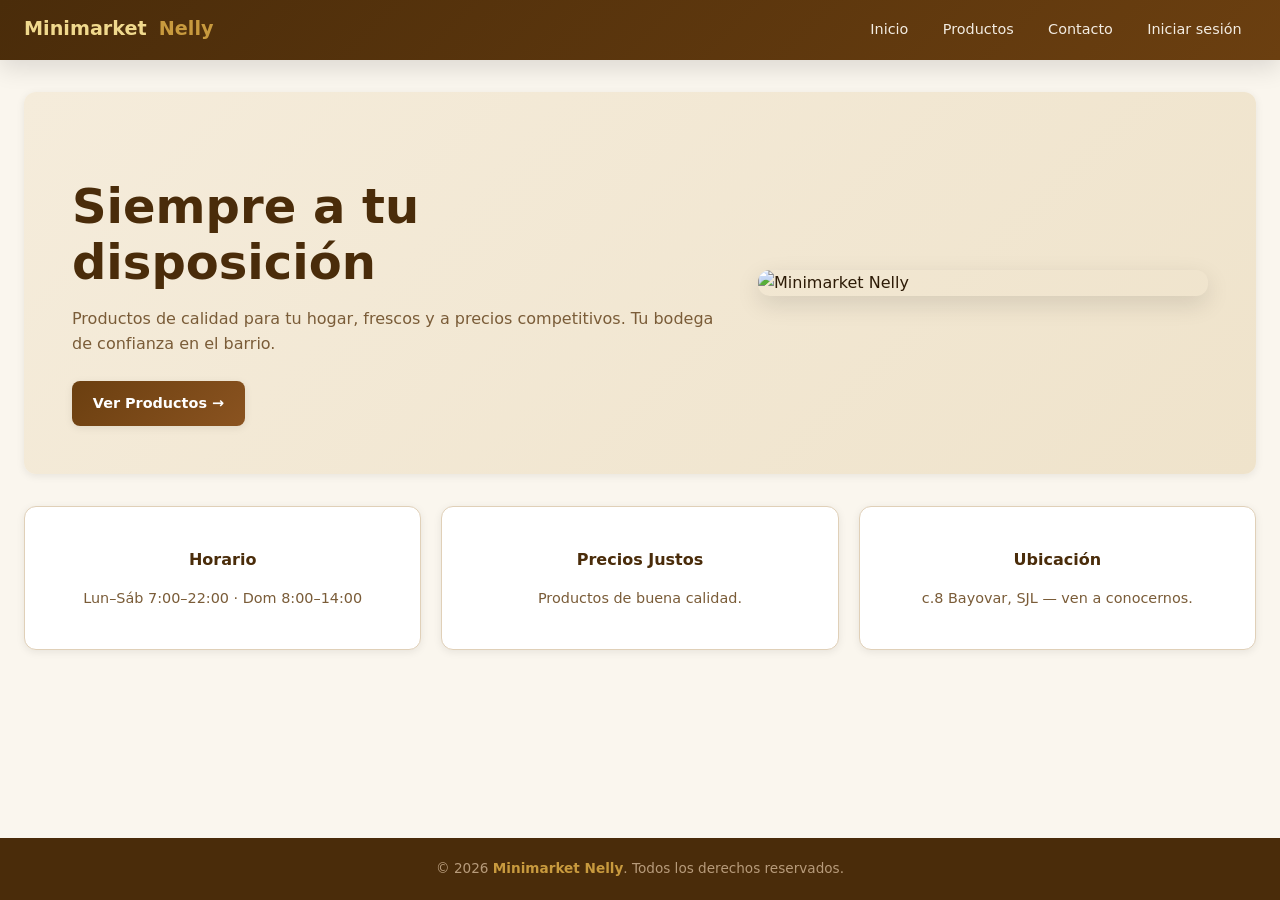
==== templates/index.html @ f98f2094 "Add files via upload" ====
<!DOCTYPE html>
<html lang="es">
<head>
  <meta charset="UTF-8">
  <meta name="viewport" content="width=device-width, initial-scale=1.0">
  <title>Minimarket Nelly | Tu bodega de confianza</title>
  <link rel="stylesheet" href="/static/css/styles_index.css">
</head>
<body>

<header>
  <a class="brand" href="/">Minimarket <span style="color:var(--gold)">Nelly</span></a>
  <nav>
    <a href="/">Inicio</a>
    <a href="/productos">Productos</a>
    <a href="/contactos">Contacto</a>
    <a href="/login">Iniciar sesión</a>
  </nav>
</header>

<div class="container">
  <!-- Hero section -->
  <div class="hero">
    <div class="hero-text">
      <h2>Siempre a tu disposición</h2>
      <p>Productos de calidad para tu hogar, frescos y a precios competitivos. Tu bodega de confianza en el barrio.</p>
      <a href="/productos" class="btn btn-primary">Ver Productos →</a>
    </div>
    <img src="https://encrypted-tbn0.gstatic.com/images?q=tbn:ANd9GcRmrN-Sgy3YWNqUsjVziPRu9zKMV46mrh57sQ&s" alt="Minimarket Nelly">
  </div>

  <!-- Features (características) -->
  <div class="features">
    <div class="feat">
      <h3>Horario</h3>
      <p>Lun–Sáb 7:00–22:00 · Dom 8:00–14:00</p>
    </div>
    <div class="feat">
      <h3>Precios Justos</h3>
      <p>Productos de buena calidad.</p>
    </div>
    <div class="feat">
      <h3>Ubicación</h3>
      <p>c.8 Bayovar, SJL — ven a conocernos.</p>
    </div>
  </div>
</div>

<footer>
  &copy; 2026 <strong>Minimarket Nelly</strong>. Todos los derechos reservados.
</footer>

</body>
</html>
---- static/css/styles_index.css ----
/* ================================================
   ESTILOS GLOBALES - Minimarket Nelly
   Versión Mejorada
================================================ */

:root {
  --dark: #4a2c0a;
  --mid: #6b3f10;
  --light: #8a5320;
  --gold: #c89a3e;

  --bg: #faf6ee;
  --card: #ffffff;

  --text: #2c1a06;
  --muted: #7a5c38;
  --border: #e0d0b8;

  --shadow-sm: 0 2px 8px rgba(0, 0, 0, 0.08);
  --shadow-md: 0 8px 24px rgba(0, 0, 0, 0.12);

  --r: 12px;

  --transition: 0.25s ease;
}

*,
*::before,
*::after {
  box-sizing: border-box;
}

html {
  scroll-behavior: smooth;
}

body {
  margin: 0;
  font-family:
    system-ui,
    -apple-system,
    BlinkMacSystemFont,
    "Segoe UI",
    Roboto,
    sans-serif;

  background: var(--bg);
  color: var(--text);
  line-height: 1.6;

  min-height: 100vh;
  display: flex;
  flex-direction: column;
}

/* HEADER */

header {
  background: linear-gradient(
    135deg,
    var(--dark),
    var(--mid)
  );

  padding: 0 1.5rem;

  display: flex;
  justify-content: space-between;
  align-items: center;

  flex-wrap: wrap;
  gap: 0.75rem;

  position: sticky;
  top: 0;
  z-index: 1000;

  backdrop-filter: blur(10px);

  box-shadow: var(--shadow-md);
}

.brand {
  display: flex;
  align-items: center;
  gap: 0.75rem;

  padding: 0.9rem 0;

  color: #f0d98d;
  text-decoration: none;

  font-size: 1.2rem;
  font-weight: 700;

  transition: var(--transition);
}

.brand:hover {
  transform: scale(1.03);
}

nav {
  display: flex;
  flex-wrap: wrap;
  gap: 0.35rem;
  padding: 0.5rem 0;
}

nav a {
  color: #f3ece2;
  text-decoration: none;

  font-size: 0.9rem;
  font-weight: 500;

  padding: 0.45rem 0.9rem;
  border-radius: 999px;

  transition: var(--transition);
}

nav a:hover {
  background: rgba(200, 154, 62, 0.25);
  color: #fff;
}

nav a:focus-visible {
  outline: 2px solid var(--gold);
  outline-offset: 2px;
}

/* CONTAINER */

.container {
  width: 100%;
  max-width: 1280px;

  margin: 2rem auto;
  padding: 0 1.5rem;

  flex: 1;
}

/* BOTONES */

.btn {
  display: inline-flex;
  align-items: center;
  justify-content: center;

  gap: 0.5rem;

  padding: 0.7rem 1.3rem;

  border: none;
  border-radius: 8px;

  font-size: 0.9rem;
  font-weight: 600;

  cursor: pointer;
  text-decoration: none;

  transition: var(--transition);
}

.btn:hover {
  transform: translateY(-2px);
}

.btn:active {
  transform: translateY(0);
}

.btn-primary {
  background: linear-gradient(
    135deg,
    var(--mid),
    var(--light)
  );

  color: white;
  box-shadow: var(--shadow-sm);
}

.btn-primary:hover {
  box-shadow: var(--shadow-md);
}

.btn-primary:focus-visible {
  outline: 3px solid rgba(200, 154, 62, 0.4);
}

/* HERO */

.hero {
  display: flex;
  align-items: center;
  gap: 2rem;

  flex-wrap: wrap;

  background: linear-gradient(
    135deg,
    #f5ecdb,
    #efe3cb
  );

  padding: 3rem;
  border-radius: var(--r);

  margin-bottom: 2rem;

  box-shadow: var(--shadow-sm);
}

.hero-text {
  flex: 1;
  min-width: 280px;
}

.hero-text h2 {
  font-size: clamp(2rem, 4vw, 3rem);
  color: var(--dark);

  line-height: 1.15;
  margin-bottom: 1rem;
}

.hero-text p {
  color: var(--muted);
  margin-bottom: 1.5rem;
}

.hero img {
  flex: 1;
  min-width: 260px;
  max-width: 450px;

  width: 100%;
  height: auto;

  border-radius: var(--r);

  object-fit: cover;

  box-shadow: var(--shadow-md);
}

/* FEATURES */

.features {
  display: grid;
  grid-template-columns:
    repeat(auto-fit, minmax(220px, 1fr));

  gap: 1.25rem;
}

.feat {
  background: var(--card);

  padding: 1.5rem;

  border-radius: var(--r);
  border: 1px solid var(--border);

  text-align: center;

  box-shadow: var(--shadow-sm);

  transition: var(--transition);
}

.feat:hover {
  transform: translateY(-4px);
  box-shadow: var(--shadow-md);
}

.feat h3 {
  color: var(--dark);
  margin-bottom: 0.5rem;

  font-size: 1rem;
}

.feat p {
  color: var(--muted);
  font-size: 0.9rem;
}

.feat .icon {
  font-size: 2rem;
  margin-bottom: 0.75rem;
  color: var(--gold);
}

/* FOOTER */

footer {
  background: var(--dark);

  color: #b79b7b;

  text-align: center;

  padding: 1.25rem;
  margin-top: auto;

  font-size: 0.85rem;
}

footer strong {
  color: var(--gold);
}

/* RESPONSIVE */

@media (max-width: 768px) {
  .hero {
    flex-direction: column;
    text-align: center;
    padding: 2rem;
  }

  .hero img {
    max-width: 100%;
  }
}

@media (max-width: 480px) {
  header {
    flex-direction: column;
    text-align: center;
  }

  .container {
    padding: 0 1rem;
  }

  nav {
    justify-content: center;
  }

  .hero {
    padding: 1.5rem;
  }

  .hero-text h2 {
    font-size: 1.8rem;
  }
}
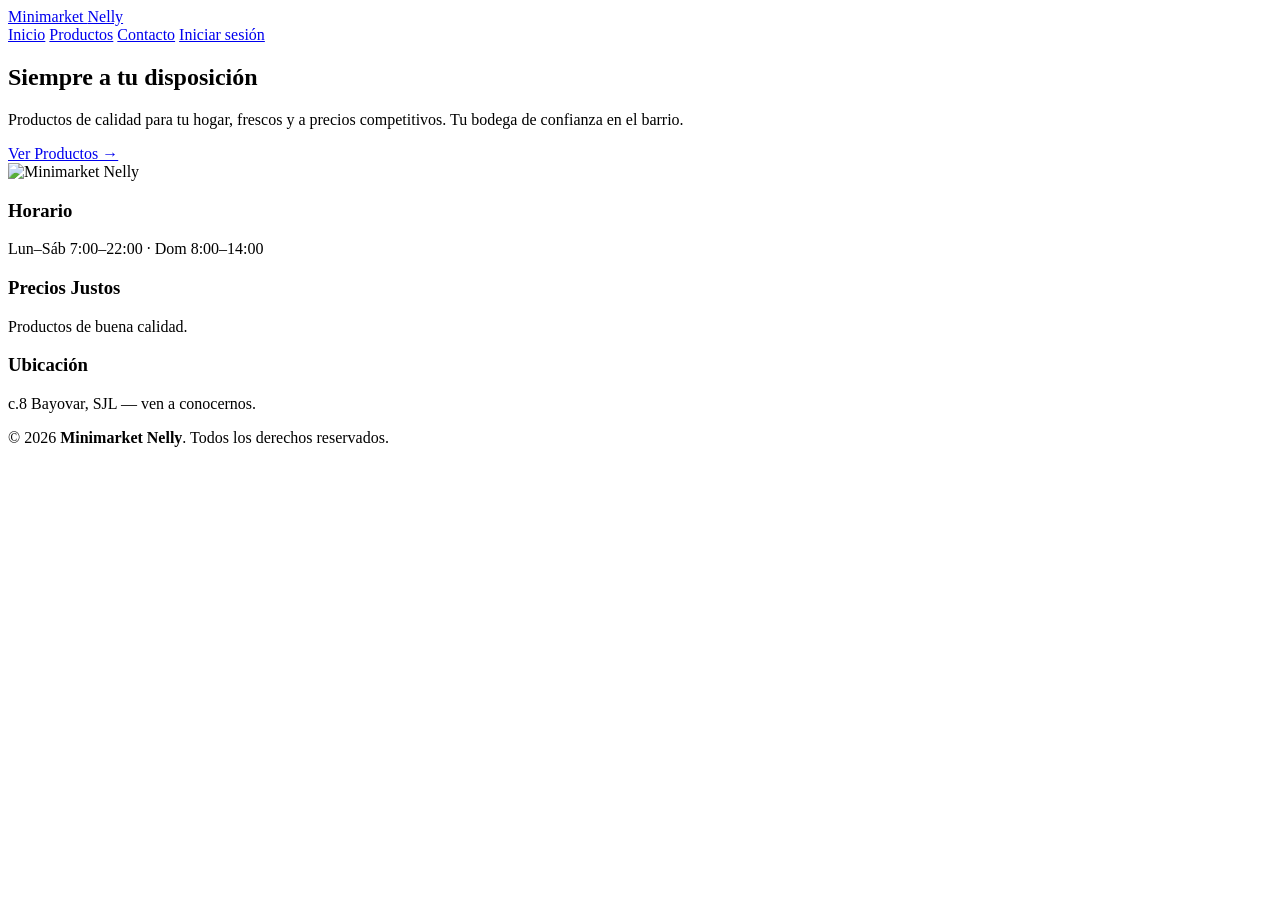
==== commit ce6d1fce: "Update index.html" ====
--- a/templates/index.html
+++ b/templates/index.html
@@ -4,8 +4,7 @@
   <meta charset="UTF-8">
   <meta name="viewport" content="width=device-width, initial-scale=1.0">
   <title>Minimarket Nelly | Tu bodega de confianza</title>
-  <link rel="stylesheet" href="/static/css/styles_index.css">
-</head>
+<link rel="stylesheet" href="{{ url_for('static', filename='css/styles_index.css') }}"></head>
 <body>
 
 <header>
@@ -51,4 +50,4 @@
 </footer>
 
 </body>
-</html>+</html>
